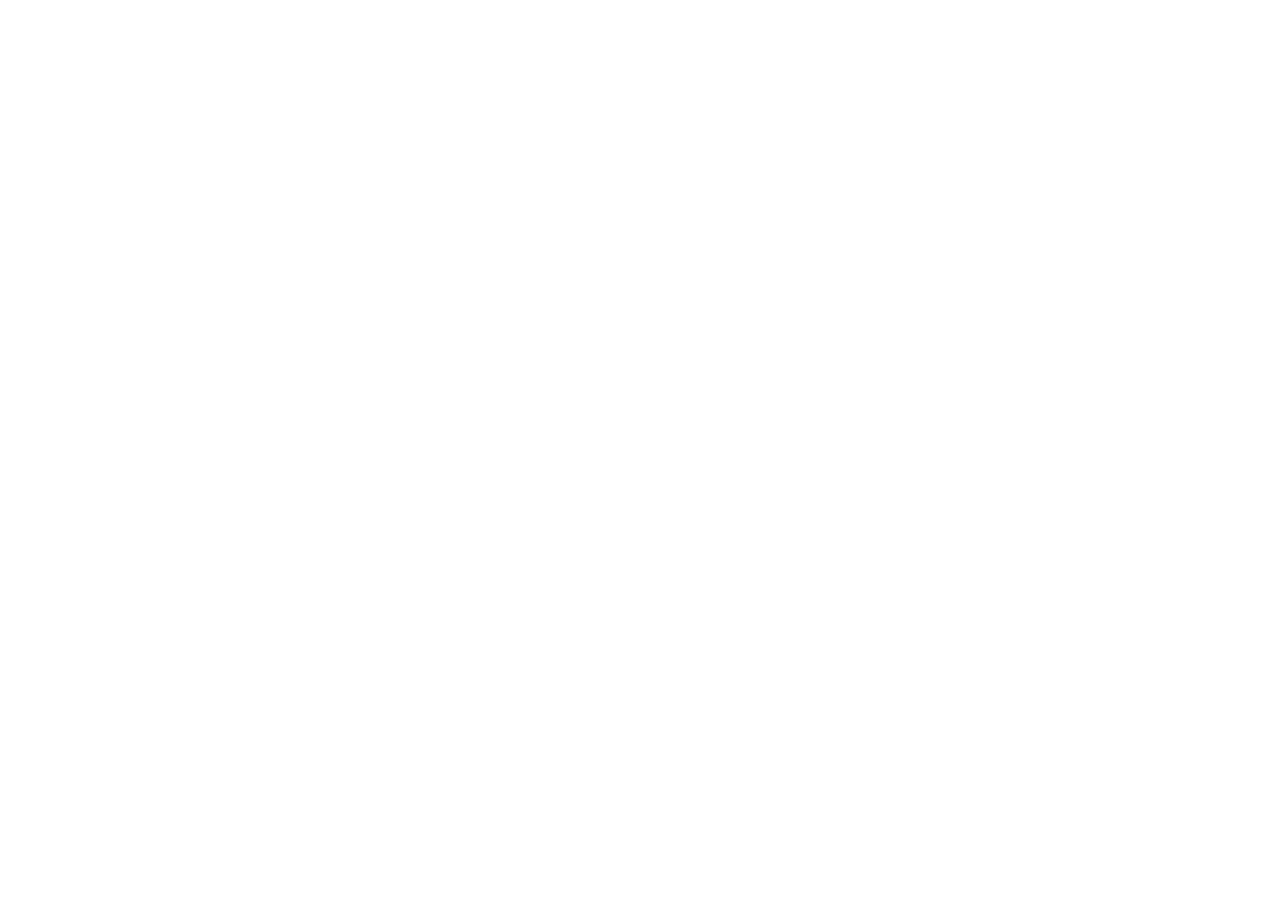
==== index.html @ 17d3dbbf "criei a página principal" ====
<!DOCTYPE html>
<html lang="pt-br">
<head>
    <meta charset="UTF-8">
    <meta name="viewport" content="width=device-width, initial-scale=1.0">
    <title>Projeto redes sociais</title>
    <link rel="shortcut icon" href="favicon.ico" type="image/x-icon">
</head>
<body>
    
</body>
</html>
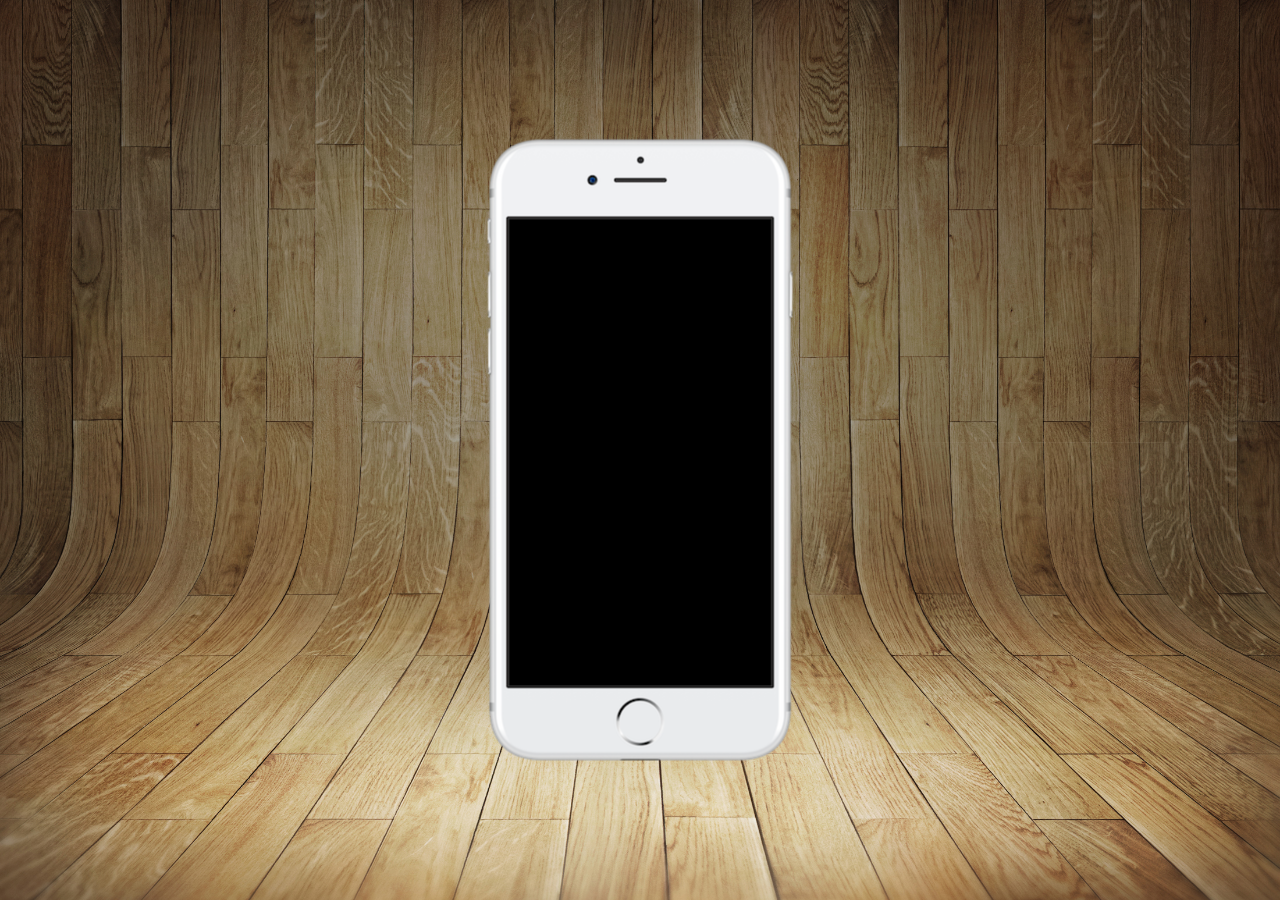
==== commit 73b732e6: "atualizei projeto-social" ====
--- a/index.html
+++ b/index.html
@@ -3,10 +3,20 @@
 <head>
     <meta charset="UTF-8">
     <meta name="viewport" content="width=device-width, initial-scale=1.0">
+    <link rel="shortcut icon" href="favicon.ico" type="image/x-icon">
+    <link rel="stylesheet" href="estilos/style.css">
     <title>Projeto redes sociais</title>
-    <link rel="shortcut icon" href="favicon.ico" type="image/x-icon">
+
+
 </head>
 <body>
-    
+    <main>
+        <section id="telefone">
+
+        </section>
+        <section id="redes-sociais">
+
+        </section>
+    </main>
 </body>
 </html>--- a/estilos/style.css
+++ b/estilos/style.css
@@ -0,0 +1,37 @@
+@charset "UTF-8";
+
+*{
+    margin: 0px;
+    padding: 0px;
+    font-family: Arial, Helvetica, sans-serif;
+}
+
+html, body{
+    height: 100vh;
+    width: 100vw;
+    background-color: black;
+}
+
+body{
+    background: url(../imagens/fundo-madeira.jpg) no-repeat top center;
+    background-size: cover;
+}
+
+main{
+    height: 100vh;
+    position: relative;
+ 
+}
+
+section#telefone{
+    position: absolute;
+    top: 50%;
+    left: 50%;
+    transform: translate(-50%, -50%);
+    height: 627px;
+    width: 311px;
+    
+    background: url(../imagens/frame-iphone.png) no-repeat;
+
+
+}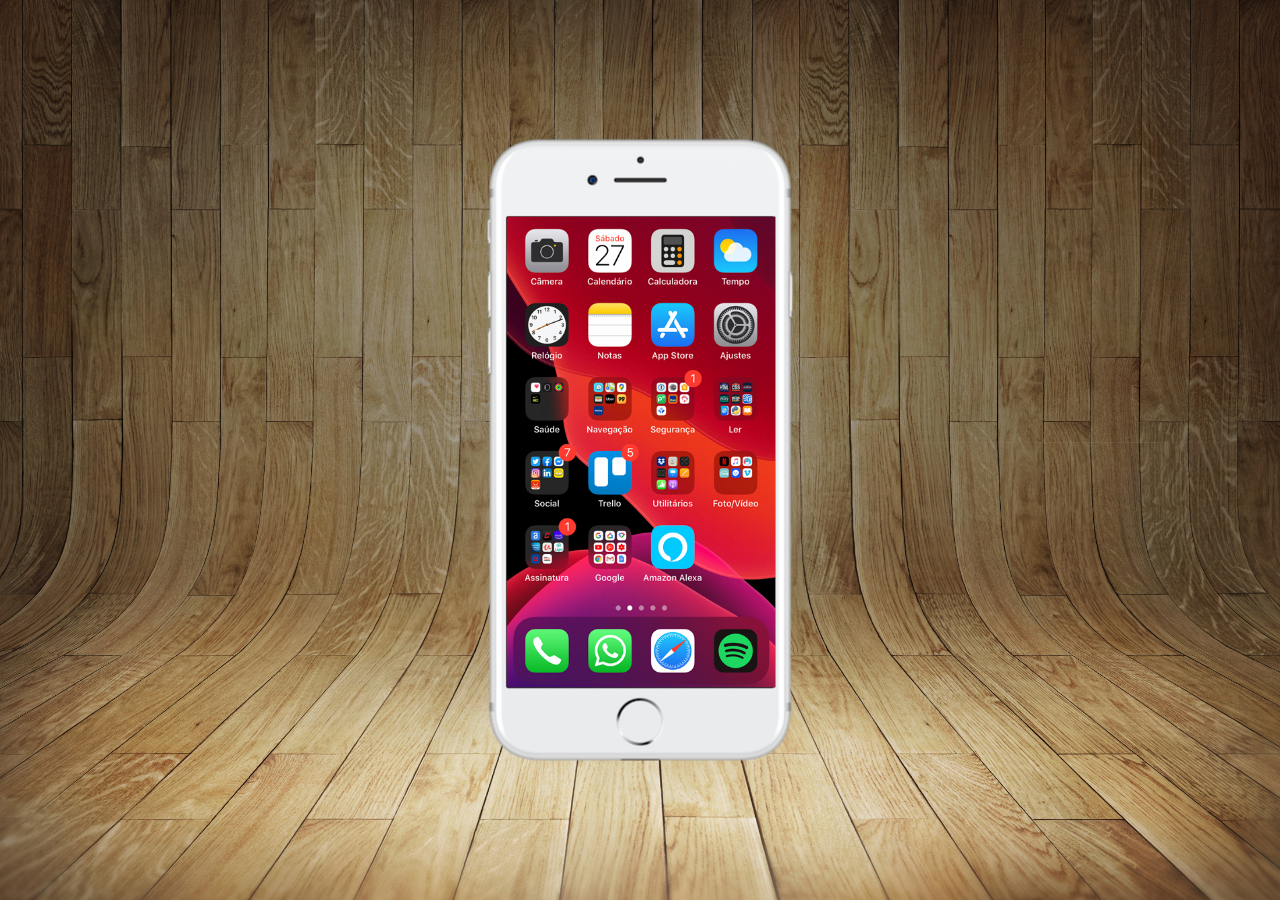
==== commit a089eab9: "criei a tela home" ====
--- a/index.html
+++ b/index.html
@@ -12,7 +12,7 @@
 <body>
     <main>
         <section id="telefone">
-
+            <iframe src="home.html" name="tela" id="tela"  frameborder="0"></iframe>
         </section>
         <section id="redes-sociais">
 
--- a/estilos/style.css
+++ b/estilos/style.css
@@ -34,4 +34,12 @@
     background: url(../imagens/frame-iphone.png) no-repeat;
 
 
+}
+
+iframe#tela{
+    position: relative;
+    top: 80px;
+    left: 22px;
+    width: 269px;
+    height: 471px;
 }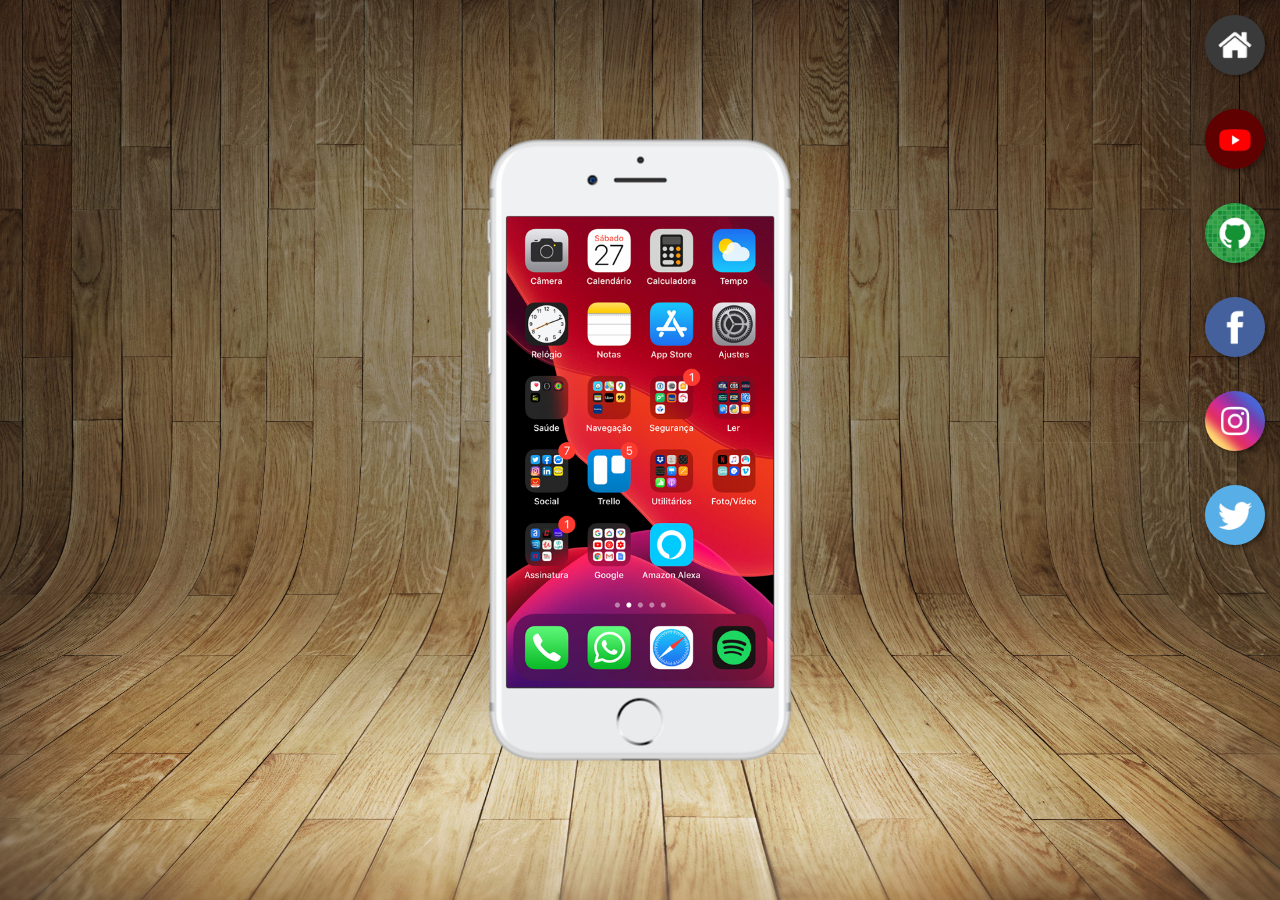
==== commit 7f2141c9: "projeto-social feito" ====
--- a/index.html
+++ b/index.html
@@ -12,10 +12,17 @@
 <body>
     <main>
         <section id="telefone">
-            <iframe src="home.html" name="tela" id="tela"  frameborder="0"></iframe>
+            <iframe src="home.html" name="tela" id="tela"  frameborder="0">
+                Seu navegador não é compativel com isso.
+            </iframe>
         </section>
         <section id="redes-sociais">
-
+            <a href="home.html" target="tela"><img src="imagens/logo-home.jpg" alt="Home"></a><br>
+            <a href="youtube.html" target="tela"><img src="imagens/logo-youtube.jpg" alt="YouTube"></a><br>
+            <a href="github.html" target="tela"><img src="imagens/logo-github.jpg" alt="GitHub"></a><br>
+            <a href="facebook.html" target="tela"><img src="imagens/logo-facebook.jpg" alt="tela-facebook"></a><br>
+            <a href="instagram.html" target="tela"><img src="imagens/logo-instagram.jpg" alt="Instagram"></a><br>
+            <a href="twitter.html" target="tela"><img src="imagens/logo-twitter.jpg" alt="Twitter"></a>
         </section>
     </main>
 </body>
--- a/estilos/style.css
+++ b/estilos/style.css
@@ -13,8 +13,10 @@
 }
 
 body{
-    background: url(../imagens/fundo-madeira.jpg) no-repeat top center;
+    background: url('../imagens/fundo-madeira.jpg') no-repeat top center;
     background-size: cover;
+    background-attachment: fixed;
+    
 }
 
 main{
@@ -31,7 +33,7 @@
     height: 627px;
     width: 311px;
     
-    background: url(../imagens/frame-iphone.png) no-repeat;
+    background: url('../imagens/frame-iphone.png') no-repeat;
 
 
 }
@@ -40,6 +42,28 @@
     position: relative;
     top: 80px;
     left: 22px;
-    width: 269px;
+    width: 267px;
     height: 471px;
+}
+
+section#redes-sociais img{
+    width: 60px;
+    margin: 15px;
+    border-radius: 50%;
+    box-shadow: 2px 2px 5px rgba(0, 0, 0, 0.411);
+    box-sizing: border-box;
+    
+
+}
+
+section#redes-sociais{
+    text-align: right;
+
+}
+
+section#redes-sociais img:hover{
+    border: 2px solid rgba(255, 255, 255, 0.623);
+    transform: translate(-3px, -3px);
+    box-shadow: 5px 5px 10px rgba(0, 0, 0, 0.596);
+    transition: transform .4s, border 1s;
 }